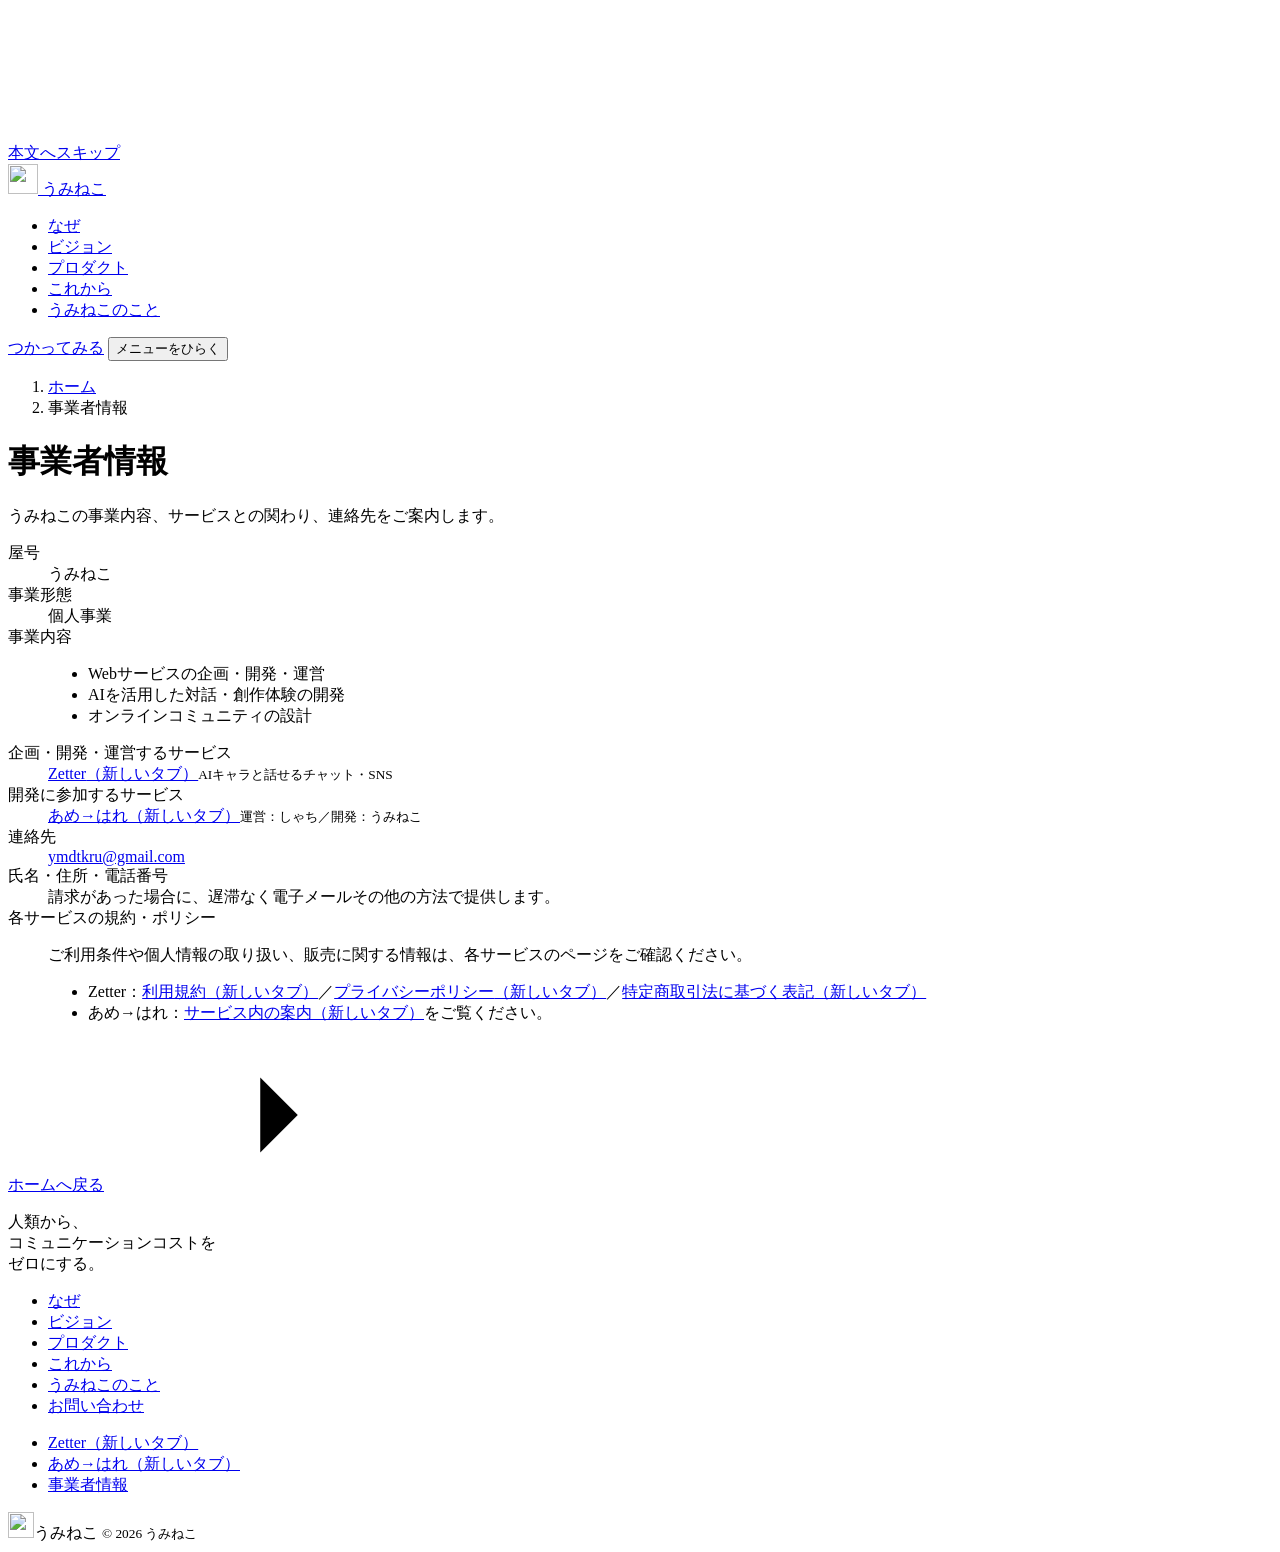
==== public/operator/index.html @ ea436379 "design: restyle the site in monochrome with Pretendard JP, rebuild product screens The first version" ====
<!doctype html>
<html lang="ja">
<head>
  <meta charset="utf-8">
  <meta name="viewport" content="width=device-width, initial-scale=1, viewport-fit=cover">
  <title>事業者情報｜うみねこ</title>
  <meta name="description" content="うみねこの事業者情報です。屋号、事業形態、事業内容、関わっているサービス、連絡先をご案内します。">
  <link rel="canonical" href="https://umineko.dev/operator/">
  <meta name="theme-color" content="#ffffff">
  <meta property="og:type" content="website">
  <meta property="og:locale" content="ja_JP">
  <meta property="og:site_name" content="うみねこ">
  <meta property="og:title" content="事業者情報｜うみねこ">
  <meta property="og:description" content="うみねこの事業者情報です。">
  <meta property="og:url" content="https://umineko.dev/operator/">
  <meta property="og:image" content="https://umineko.dev/assets/og.png">
  <meta name="twitter:card" content="summary_large_image">
  <link rel="icon" href="/assets/logo-circle-64.png" type="image/png">
  <link rel="apple-touch-icon" href="/assets/logo-circle-192.png" sizes="192x192">
  <link rel="preload" href="/assets/fonts/PretendardJP-subset.woff2" as="font" type="font/woff2" crossorigin>
  <link rel="stylesheet" href="/assets/main.css?v=20261020c">
  <script>document.documentElement.classList.add('js')</script>
  <script src="/assets/main.js?v=20261020c" defer></script>
</head>
<body>
  <a class="skip" href="#main">本文へスキップ</a>
  <svg class="sprite" aria-hidden="true" focusable="false"><symbol id="i-arrow-right" viewBox="0 0 24 24"><path d="M5 12h14M13 6l6 6-6 6"/></symbol></svg>

  <header class="site-header" data-header>
    <div class="header-bar">
      <a class="brand" href="/" aria-label="うみねこ ホーム">
        <img src="/assets/logo-128.png" width="30" height="30" alt="">
        <span class="brand-name">うみねこ</span>
      </a>
      <nav class="header-nav" aria-label="メイン">
        <ul>
          <li><a href="/#why">なぜ</a></li>
          <li><a href="/#vision">ビジョン</a></li>
          <li><a href="/#products">プロダクト</a></li>
          <li><a href="/#next">これから</a></li>
          <li><a href="/#about">うみねこのこと</a></li>
        </ul>
      </nav>
      <a class="header-cta" href="/#try">つかってみる</a>
      <button class="menu-btn" type="button" aria-haspopup="dialog" aria-controls="menu" aria-expanded="false" data-menu-open>
        <span class="menu-icon" aria-hidden="true"></span><span class="vh">メニューをひらく</span>
      </button>
    </div>
    <div class="header-progress" aria-hidden="true"><span data-progress></span></div>
  </header>

  <dialog class="menu" id="menu" aria-label="メニュー">
    <div class="menu-inner">
      <div class="menu-top">
        <span class="brand"><img src="/assets/logo-128.png" width="30" height="30" alt=""><span class="brand-name">うみねこ</span></span>
        <button class="menu-close" type="button" data-menu-close><span aria-hidden="true"></span>とじる</button>
      </div>
      <nav aria-label="メニュー">
        <ol class="menu-list">
          <li><a href="/#why"><span>01</span>なぜ</a></li>
          <li><a href="/#vision"><span>02</span>ビジョン</a></li>
          <li><a href="/#products"><span>03</span>プロダクト</a></li>
          <li><a href="/#next"><span>04</span>これから</a></li>
          <li><a href="/#about"><span>05</span>うみねこのこと</a></li>
          <li><a href="/#try"><span>06</span>つかってみる</a></li>
        </ol>
      </nav>
      <p class="menu-foot"><a href="/operator/" aria-current="page">事業者情報</a><a href="/#contact">お問い合わせ</a></p>
    </div>
  </dialog>

  <main id="main">
    <div class="page-hero">
      <div class="wrap">
        <nav aria-label="パンくず"><ol class="crumbs"><li><a href="/">ホーム</a></li><li aria-current="page">事業者情報</li></ol></nav>
        <h1>事業者情報</h1>
        <p>うみねこの事業内容、サービスとの関わり、連絡先をご案内します。</p>
      </div>
    </div>

    <div class="page-body">
      <div class="wrap">
        <dl class="info">
          <div><dt>屋号</dt><dd>うみねこ</dd></div>
          <div><dt>事業形態</dt><dd>個人事業</dd></div>
          <div>
            <dt>事業内容</dt>
            <dd>
              <ul>
                <li>Webサービスの企画・開発・運営</li>
                <li>AIを活用した対話・創作体験の開発</li>
                <li>オンラインコミュニティの設計</li>
              </ul>
            </dd>
          </div>
          <div>
            <dt>企画・開発・運営するサービス</dt>
            <dd><a href="https://z-etter.com/" target="_blank" rel="noopener noreferrer">Zetter<span class="vh">（新しいタブ）</span></a><small>AIキャラと話せるチャット・SNS</small></dd>
          </div>
          <div>
            <dt>開発に参加するサービス</dt>
            <dd><a href="https://am-hr.com/" target="_blank" rel="noopener noreferrer">あめ→はれ<span class="vh">（新しいタブ）</span></a><small>運営：しゃち／開発：うみねこ</small></dd>
          </div>
          <div><dt>連絡先</dt><dd><a href="mailto:ymdtkru@gmail.com">ymdtkru@gmail.com</a></dd></div>
          <div><dt>氏名・住所・電話番号</dt><dd>請求があった場合に、遅滞なく電子メールその他の方法で提供します。</dd></div>
          <div>
            <dt>各サービスの規約・ポリシー</dt>
            <dd>
              <p>ご利用条件や個人情報の取り扱い、販売に関する情報は、各サービスのページをご確認ください。</p>
              <ul>
                <li>Zetter：<a href="https://z-etter.com/terms" target="_blank" rel="noopener noreferrer">利用規約<span class="vh">（新しいタブ）</span></a>／<a href="https://z-etter.com/privacy" target="_blank" rel="noopener noreferrer">プライバシーポリシー<span class="vh">（新しいタブ）</span></a>／<a href="https://z-etter.com/tokushoho" target="_blank" rel="noopener noreferrer">特定商取引法に基づく表記<span class="vh">（新しいタブ）</span></a></li>
                <li>あめ→はれ：<a href="https://am-hr.com/" target="_blank" rel="noopener noreferrer">サービス内の案内<span class="vh">（新しいタブ）</span></a>をご覧ください。</li>
              </ul>
            </dd>
          </div>
        </dl>
        <a class="text-link back-home" href="/">ホームへ戻る<svg class="ico" aria-hidden="true"><use href="#i-arrow-right"/></svg></a>
      </div>
    </div>
  </main>

  <footer class="site-footer">
    <div class="wrap footer-inner">
      <p class="footer-vision">人類から、<br><span class="ph">コミュニケーション</span><span class="ph">コストを</span><br>ゼロにする。</p>
      <nav class="footer-nav" aria-label="フッター">
        <ul>
          <li><a href="/#why">なぜ</a></li>
          <li><a href="/#vision">ビジョン</a></li>
          <li><a href="/#products">プロダクト</a></li>
          <li><a href="/#next">これから</a></li>
          <li><a href="/#about">うみねこのこと</a></li>
          <li><a href="/#contact">お問い合わせ</a></li>
        </ul>
        <ul>
          <li><a href="https://z-etter.com/" target="_blank" rel="noopener noreferrer">Zetter<span class="vh">（新しいタブ）</span></a></li>
          <li><a href="https://am-hr.com/" target="_blank" rel="noopener noreferrer">あめ→はれ<span class="vh">（新しいタブ）</span></a></li>
          <li><a href="/operator/" aria-current="page">事業者情報</a></li>
        </ul>
      </nav>
      <div class="footer-bottom">
        <span class="brand"><img src="/assets/logo-128.png" width="26" height="26" alt=""><span class="brand-name">うみねこ</span></span>
        <small>© 2026 うみねこ</small>
      </div>
    </div>
  </footer>
</body>
</html>
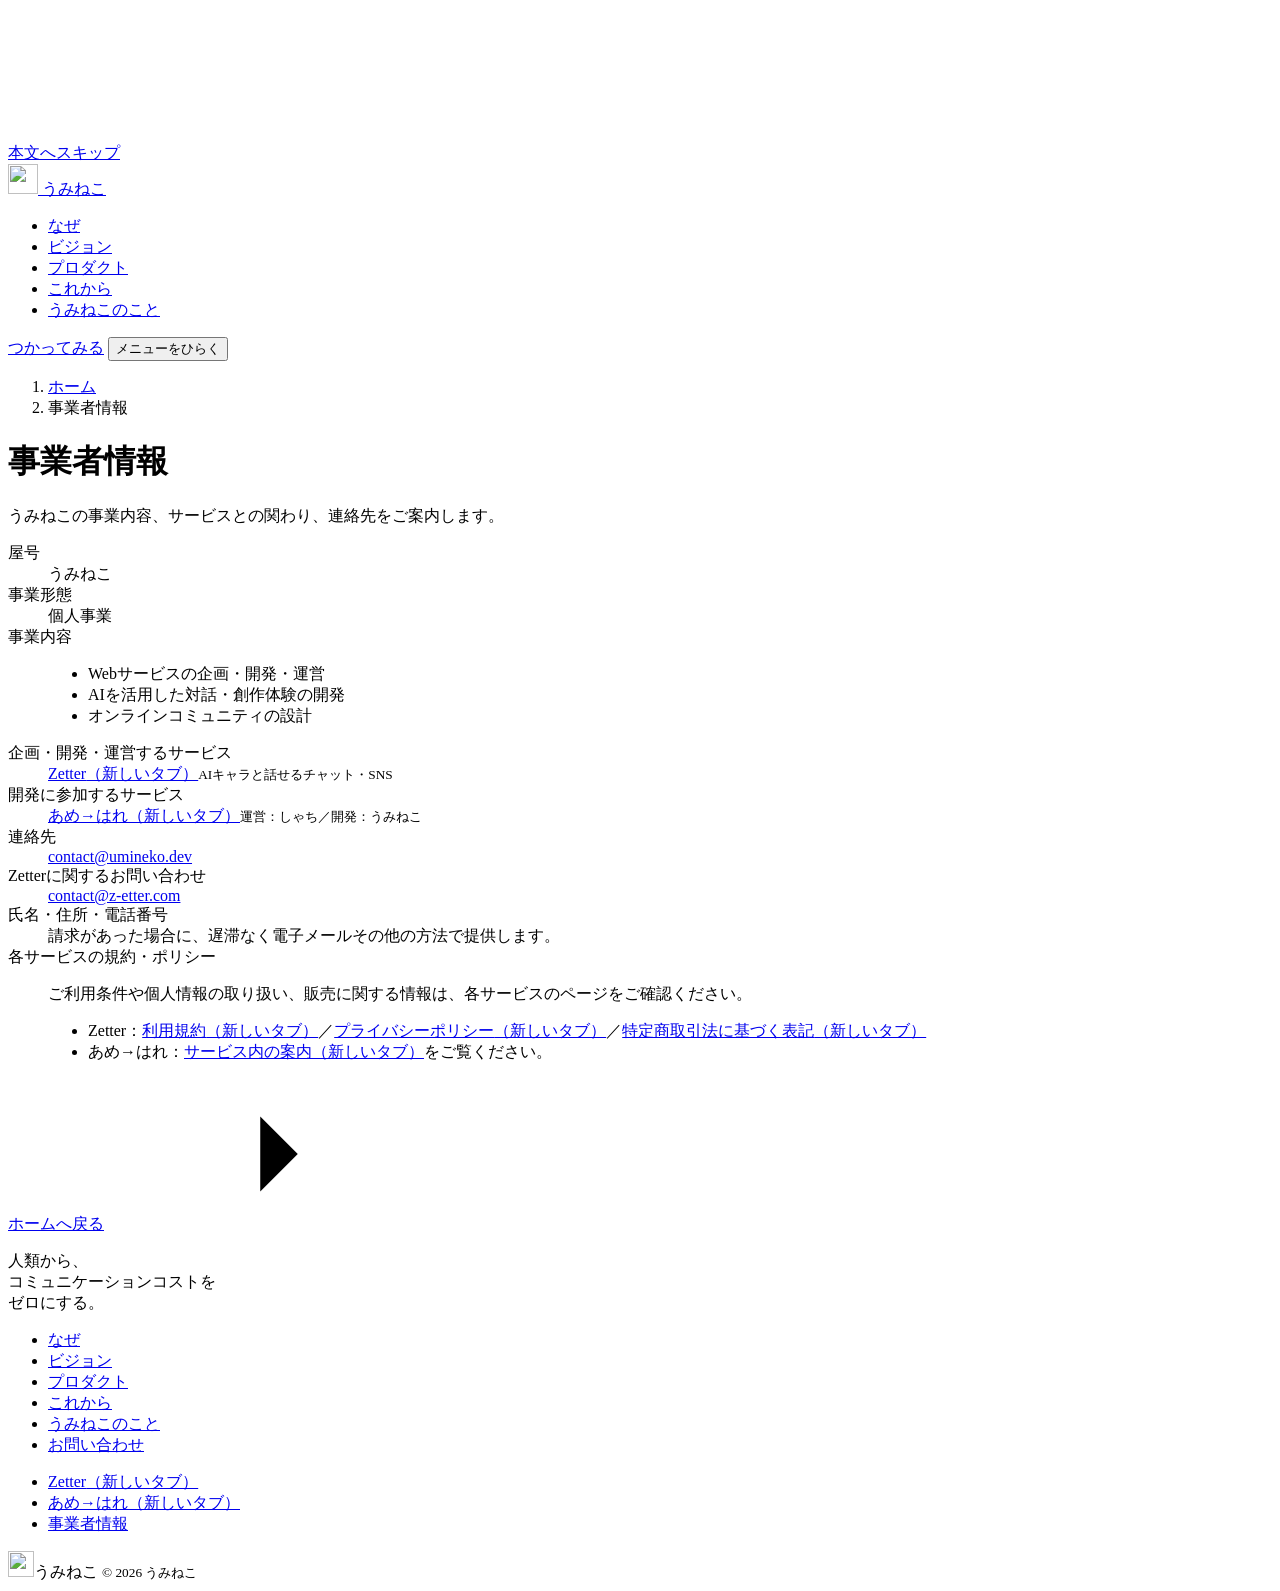
==== commit a96c5bf0: "design: give the site its own identity — the "0" and the gull, in umineko blue Second-round feedback" ====
--- a/public/operator/index.html
+++ b/public/operator/index.html
@@ -6,7 +6,7 @@
   <title>事業者情報｜うみねこ</title>
   <meta name="description" content="うみねこの事業者情報です。屋号、事業形態、事業内容、関わっているサービス、連絡先をご案内します。">
   <link rel="canonical" href="https://umineko.dev/operator/">
-  <meta name="theme-color" content="#ffffff">
+  <meta name="theme-color" content="#0b2bb0">
   <meta property="og:type" content="website">
   <meta property="og:locale" content="ja_JP">
   <meta property="og:site_name" content="うみねこ">
@@ -18,15 +18,15 @@
   <link rel="icon" href="/assets/logo-circle-64.png" type="image/png">
   <link rel="apple-touch-icon" href="/assets/logo-circle-192.png" sizes="192x192">
   <link rel="preload" href="/assets/fonts/PretendardJP-subset.woff2" as="font" type="font/woff2" crossorigin>
-  <link rel="stylesheet" href="/assets/main.css?v=20261020c">
+  <link rel="stylesheet" href="/assets/main.css?v=20261020d">
   <script>document.documentElement.classList.add('js')</script>
-  <script src="/assets/main.js?v=20261020c" defer></script>
+  <script src="/assets/main.js?v=20261020d" defer></script>
 </head>
 <body>
   <a class="skip" href="#main">本文へスキップ</a>
   <svg class="sprite" aria-hidden="true" focusable="false"><symbol id="i-arrow-right" viewBox="0 0 24 24"><path d="M5 12h14M13 6l6 6-6 6"/></symbol></svg>
 
-  <header class="site-header" data-header>
+  <header class="site-header" data-header data-tone="blue">
     <div class="header-bar">
       <a class="brand" href="/" aria-label="うみねこ ホーム">
         <img src="/assets/logo-128.png" width="30" height="30" alt="">
@@ -70,7 +70,7 @@
   </dialog>
 
   <main id="main">
-    <div class="page-hero">
+    <div class="page-hero tone-blue" data-tone="blue">
       <div class="wrap">
         <nav aria-label="パンくず"><ol class="crumbs"><li><a href="/">ホーム</a></li><li aria-current="page">事業者情報</li></ol></nav>
         <h1>事業者情報</h1>
@@ -78,7 +78,7 @@
       </div>
     </div>
 
-    <div class="page-body">
+    <div class="page-body tone-paper" data-tone="paper">
       <div class="wrap">
         <dl class="info">
           <div><dt>屋号</dt><dd>うみねこ</dd></div>
@@ -101,7 +101,8 @@
             <dt>開発に参加するサービス</dt>
             <dd><a href="https://am-hr.com/" target="_blank" rel="noopener noreferrer">あめ→はれ<span class="vh">（新しいタブ）</span></a><small>運営：しゃち／開発：うみねこ</small></dd>
           </div>
-          <div><dt>連絡先</dt><dd><a href="mailto:ymdtkru@gmail.com">ymdtkru@gmail.com</a></dd></div>
+          <div><dt>連絡先</dt><dd><a href="mailto:contact@umineko.dev">contact@umineko.dev</a></dd></div>
+          <div><dt>Zetterに関するお問い合わせ</dt><dd><a href="mailto:contact@z-etter.com">contact@z-etter.com</a></dd></div>
           <div><dt>氏名・住所・電話番号</dt><dd>請求があった場合に、遅滞なく電子メールその他の方法で提供します。</dd></div>
           <div>
             <dt>各サービスの規約・ポリシー</dt>
@@ -119,7 +120,7 @@
     </div>
   </main>
 
-  <footer class="site-footer">
+  <footer class="site-footer tone-night" data-tone="night">
     <div class="wrap footer-inner">
       <p class="footer-vision">人類から、<br><span class="ph">コミュニケーション</span><span class="ph">コストを</span><br>ゼロにする。</p>
       <nav class="footer-nav" aria-label="フッター">
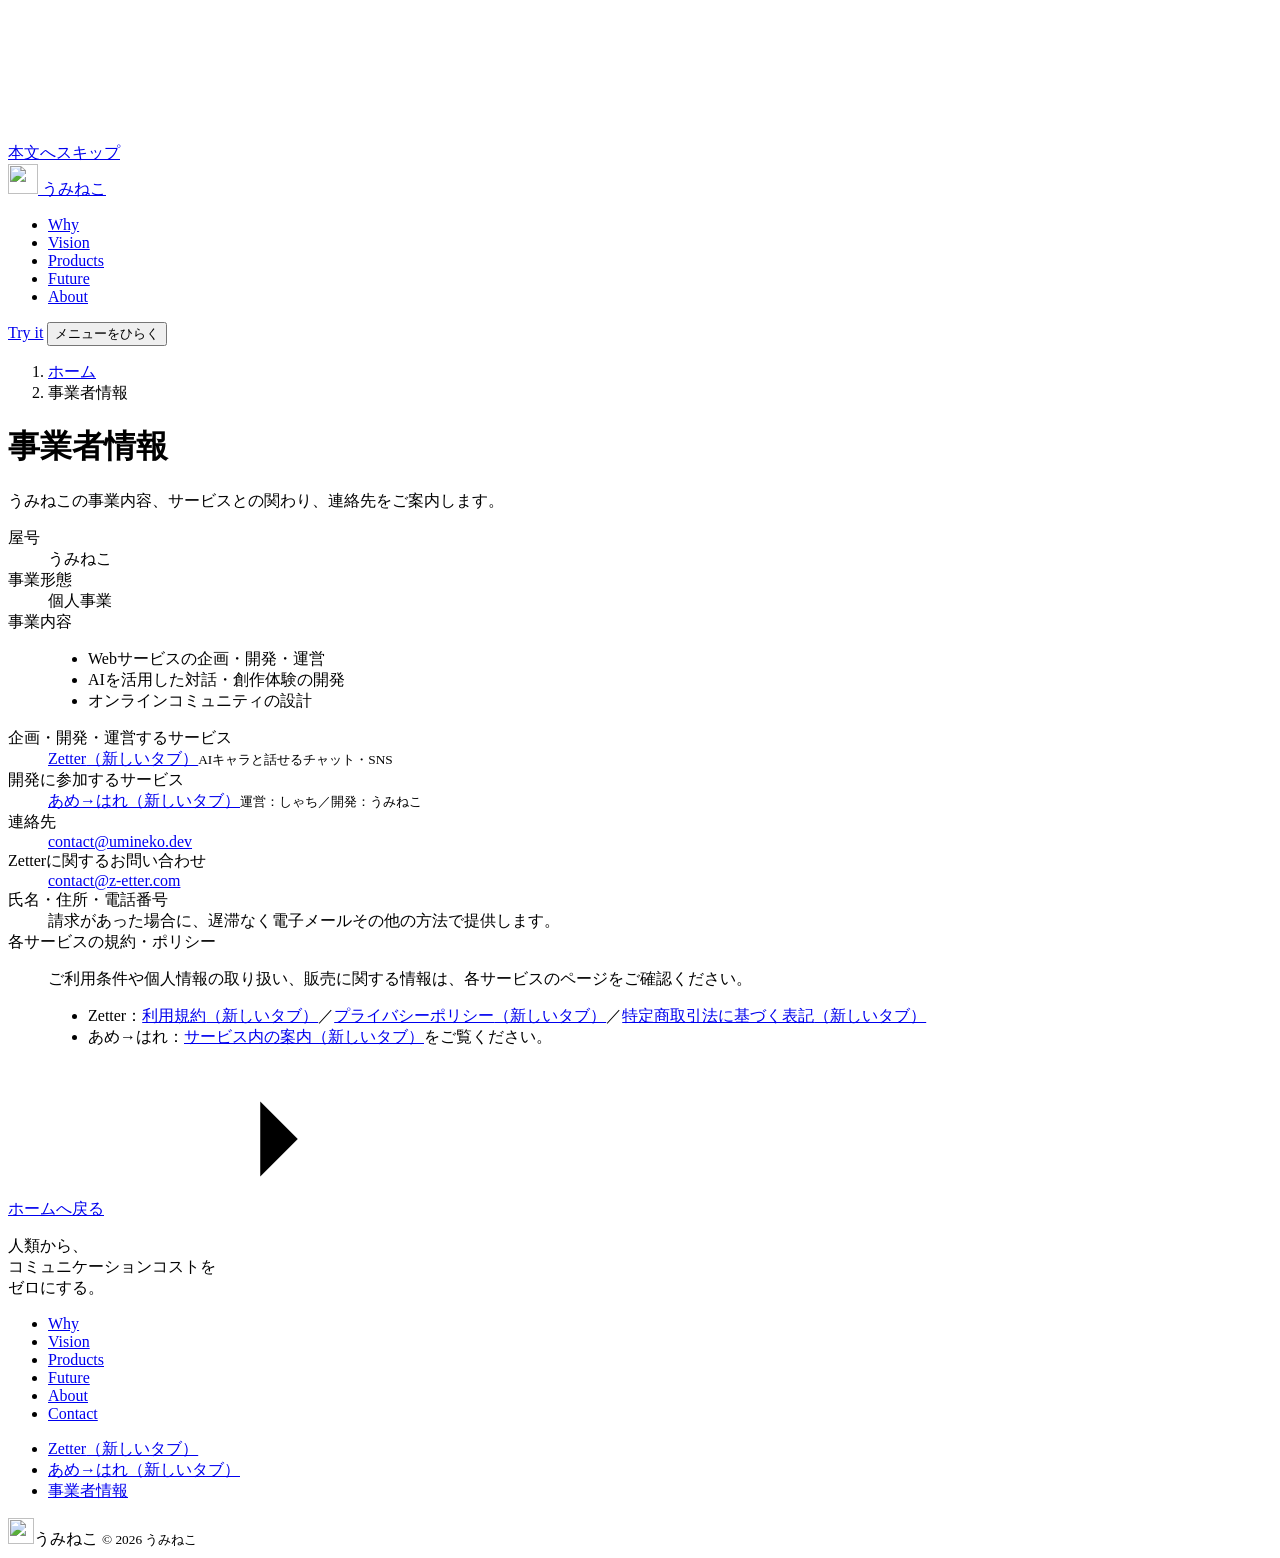
==== commit 336cd835: "design: stack the products, English section names, rethink story steps 3–4 - Products: list Zetter (" ====
--- a/public/operator/index.html
+++ b/public/operator/index.html
@@ -34,14 +34,14 @@
       </a>
       <nav class="header-nav" aria-label="メイン">
         <ul>
-          <li><a href="/#why">なぜ</a></li>
-          <li><a href="/#vision">ビジョン</a></li>
-          <li><a href="/#products">プロダクト</a></li>
-          <li><a href="/#next">これから</a></li>
-          <li><a href="/#about">うみねこのこと</a></li>
+          <li><a href="/#why">Why</a></li>
+          <li><a href="/#vision">Vision</a></li>
+          <li><a href="/#products">Products</a></li>
+          <li><a href="/#next">Future</a></li>
+          <li><a href="/#about">About</a></li>
         </ul>
       </nav>
-      <a class="header-cta" href="/#try">つかってみる</a>
+      <a class="header-cta" href="/#try">Try it</a>
       <button class="menu-btn" type="button" aria-haspopup="dialog" aria-controls="menu" aria-expanded="false" data-menu-open>
         <span class="menu-icon" aria-hidden="true"></span><span class="vh">メニューをひらく</span>
       </button>
@@ -53,19 +53,19 @@
     <div class="menu-inner">
       <div class="menu-top">
         <span class="brand"><img src="/assets/logo-128.png" width="30" height="30" alt=""><span class="brand-name">うみねこ</span></span>
-        <button class="menu-close" type="button" data-menu-close><span aria-hidden="true"></span>とじる</button>
+        <button class="menu-close" type="button" data-menu-close aria-label="メニューをとじる"><span aria-hidden="true"></span>Close</button>
       </div>
       <nav aria-label="メニュー">
         <ol class="menu-list">
-          <li><a href="/#why"><span>01</span>なぜ</a></li>
-          <li><a href="/#vision"><span>02</span>ビジョン</a></li>
-          <li><a href="/#products"><span>03</span>プロダクト</a></li>
-          <li><a href="/#next"><span>04</span>これから</a></li>
-          <li><a href="/#about"><span>05</span>うみねこのこと</a></li>
-          <li><a href="/#try"><span>06</span>つかってみる</a></li>
+          <li><a href="/#why"><span class="menu-num">01</span><span class="menu-en">Why</span><span class="menu-ja">なぜ</span></a></li>
+          <li><a href="/#vision"><span class="menu-num">02</span><span class="menu-en">Vision</span><span class="menu-ja">ビジョン</span></a></li>
+          <li><a href="/#products"><span class="menu-num">03</span><span class="menu-en">Products</span><span class="menu-ja">プロダクト</span></a></li>
+          <li><a href="/#next"><span class="menu-num">04</span><span class="menu-en">Future</span><span class="menu-ja">これから</span></a></li>
+          <li><a href="/#about"><span class="menu-num">05</span><span class="menu-en">About</span><span class="menu-ja">うみねこのこと</span></a></li>
+          <li><a href="/#try"><span class="menu-num">06</span><span class="menu-en">Try it</span><span class="menu-ja">つかってみる</span></a></li>
         </ol>
       </nav>
-      <p class="menu-foot"><a href="/operator/" aria-current="page">事業者情報</a><a href="/#contact">お問い合わせ</a></p>
+      <p class="menu-foot"><a href="/operator/" aria-current="page">事業者情報</a><a href="/#contact">Contact</a></p>
     </div>
   </dialog>
 
@@ -125,12 +125,12 @@
       <p class="footer-vision">人類から、<br><span class="ph">コミュニケーション</span><span class="ph">コストを</span><br>ゼロにする。</p>
       <nav class="footer-nav" aria-label="フッター">
         <ul>
-          <li><a href="/#why">なぜ</a></li>
-          <li><a href="/#vision">ビジョン</a></li>
-          <li><a href="/#products">プロダクト</a></li>
-          <li><a href="/#next">これから</a></li>
-          <li><a href="/#about">うみねこのこと</a></li>
-          <li><a href="/#contact">お問い合わせ</a></li>
+          <li><a href="/#why">Why</a></li>
+          <li><a href="/#vision">Vision</a></li>
+          <li><a href="/#products">Products</a></li>
+          <li><a href="/#next">Future</a></li>
+          <li><a href="/#about">About</a></li>
+          <li><a href="/#contact">Contact</a></li>
         </ul>
         <ul>
           <li><a href="https://z-etter.com/" target="_blank" rel="noopener noreferrer">Zetter<span class="vh">（新しいタブ）</span></a></li>
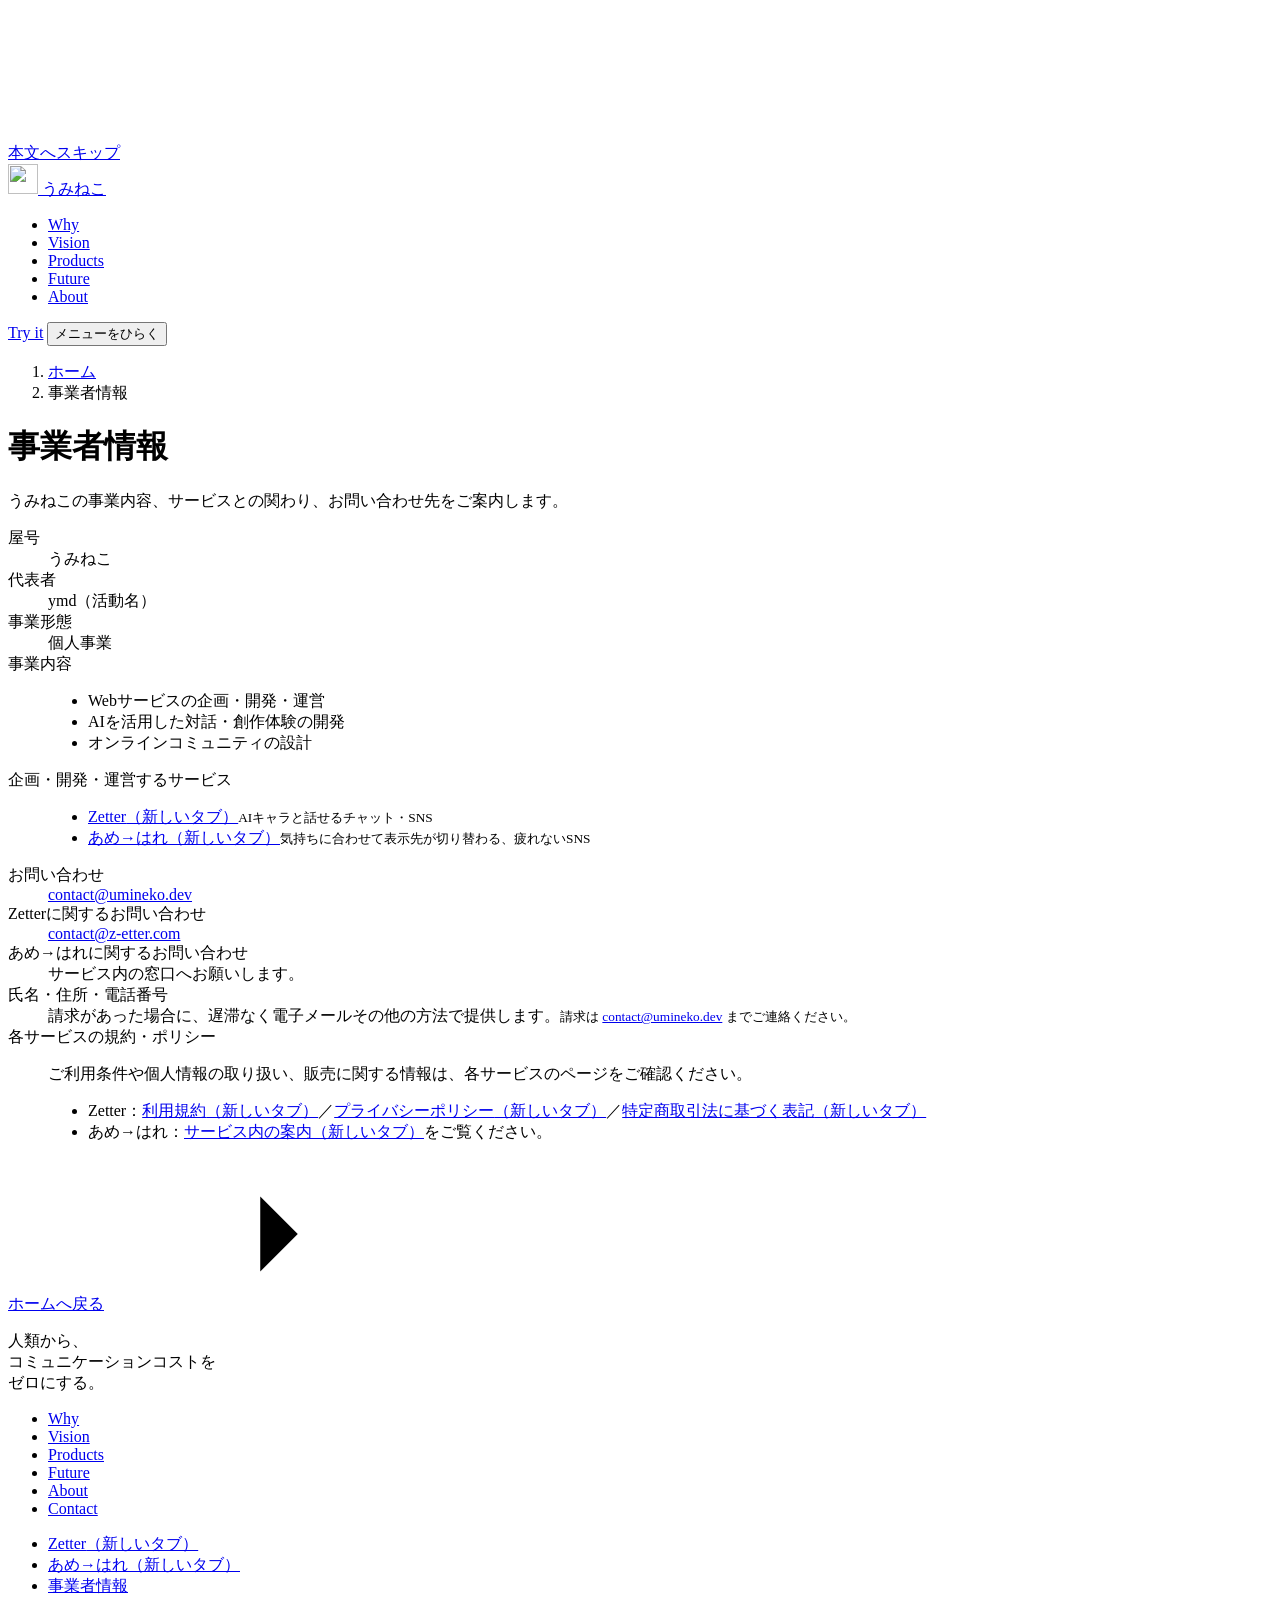
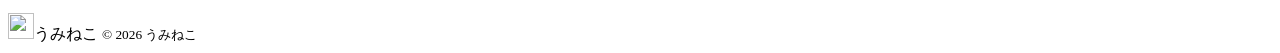
==== commit 670285d2: "content: both services are うみねこ's; add the representative to business info - Zetter and あめ→はれ are bo" ====
--- a/public/operator/index.html
+++ b/public/operator/index.html
@@ -4,7 +4,7 @@
   <meta charset="utf-8">
   <meta name="viewport" content="width=device-width, initial-scale=1, viewport-fit=cover">
   <title>事業者情報｜うみねこ</title>
-  <meta name="description" content="うみねこの事業者情報です。屋号、事業形態、事業内容、関わっているサービス、連絡先をご案内します。">
+  <meta name="description" content="うみねこの事業者情報です。屋号、代表者、事業形態、事業内容、関わっているサービス、お問い合わせ先をご案内します。">
   <link rel="canonical" href="https://umineko.dev/operator/">
   <meta name="theme-color" content="#0b2bb0">
   <meta property="og:type" content="website">
@@ -18,9 +18,9 @@
   <link rel="icon" href="/assets/logo-circle-64.png" type="image/png">
   <link rel="apple-touch-icon" href="/assets/logo-circle-192.png" sizes="192x192">
   <link rel="preload" href="/assets/fonts/PretendardJP-subset.woff2" as="font" type="font/woff2" crossorigin>
-  <link rel="stylesheet" href="/assets/main.css?v=20261020d">
+  <link rel="stylesheet" href="/assets/main.css?v=20261020e">
   <script>document.documentElement.classList.add('js')</script>
-  <script src="/assets/main.js?v=20261020d" defer></script>
+  <script src="/assets/main.js?v=20261020e" defer></script>
 </head>
 <body>
   <a class="skip" href="#main">本文へスキップ</a>
@@ -74,7 +74,7 @@
       <div class="wrap">
         <nav aria-label="パンくず"><ol class="crumbs"><li><a href="/">ホーム</a></li><li aria-current="page">事業者情報</li></ol></nav>
         <h1>事業者情報</h1>
-        <p>うみねこの事業内容、サービスとの関わり、連絡先をご案内します。</p>
+        <p>うみねこの事業内容、サービスとの関わり、お問い合わせ先をご案内します。</p>
       </div>
     </div>
 
@@ -82,6 +82,7 @@
       <div class="wrap">
         <dl class="info">
           <div><dt>屋号</dt><dd>うみねこ</dd></div>
+          <div><dt>代表者</dt><dd>ymd（活動名）</dd></div>
           <div><dt>事業形態</dt><dd>個人事業</dd></div>
           <div>
             <dt>事業内容</dt>
@@ -95,15 +96,17 @@
           </div>
           <div>
             <dt>企画・開発・運営するサービス</dt>
-            <dd><a href="https://z-etter.com/" target="_blank" rel="noopener noreferrer">Zetter<span class="vh">（新しいタブ）</span></a><small>AIキャラと話せるチャット・SNS</small></dd>
+            <dd>
+              <ul class="services">
+                <li><a href="https://z-etter.com/" target="_blank" rel="noopener noreferrer">Zetter<span class="vh">（新しいタブ）</span></a><small>AIキャラと話せるチャット・SNS</small></li>
+                <li><a href="https://am-hr.com/" target="_blank" rel="noopener noreferrer">あめ→はれ<span class="vh">（新しいタブ）</span></a><small>気持ちに合わせて表示先が切り替わる、疲れないSNS</small></li>
+              </ul>
+            </dd>
           </div>
-          <div>
-            <dt>開発に参加するサービス</dt>
-            <dd><a href="https://am-hr.com/" target="_blank" rel="noopener noreferrer">あめ→はれ<span class="vh">（新しいタブ）</span></a><small>運営：しゃち／開発：うみねこ</small></dd>
-          </div>
-          <div><dt>連絡先</dt><dd><a href="mailto:contact@umineko.dev">contact@umineko.dev</a></dd></div>
+          <div><dt>お問い合わせ</dt><dd><a href="mailto:contact@umineko.dev">contact@umineko.dev</a></dd></div>
           <div><dt>Zetterに関するお問い合わせ</dt><dd><a href="mailto:contact@z-etter.com">contact@z-etter.com</a></dd></div>
-          <div><dt>氏名・住所・電話番号</dt><dd>請求があった場合に、遅滞なく電子メールその他の方法で提供します。</dd></div>
+          <div><dt>あめ→はれに関するお問い合わせ</dt><dd>サービス内の窓口へお願いします。</dd></div>
+          <div><dt>氏名・住所・電話番号</dt><dd>請求があった場合に、遅滞なく電子メールその他の方法で提供します。<small>請求は <a href="mailto:contact@umineko.dev">contact@umineko.dev</a> までご連絡ください。</small></dd></div>
           <div>
             <dt>各サービスの規約・ポリシー</dt>
             <dd>
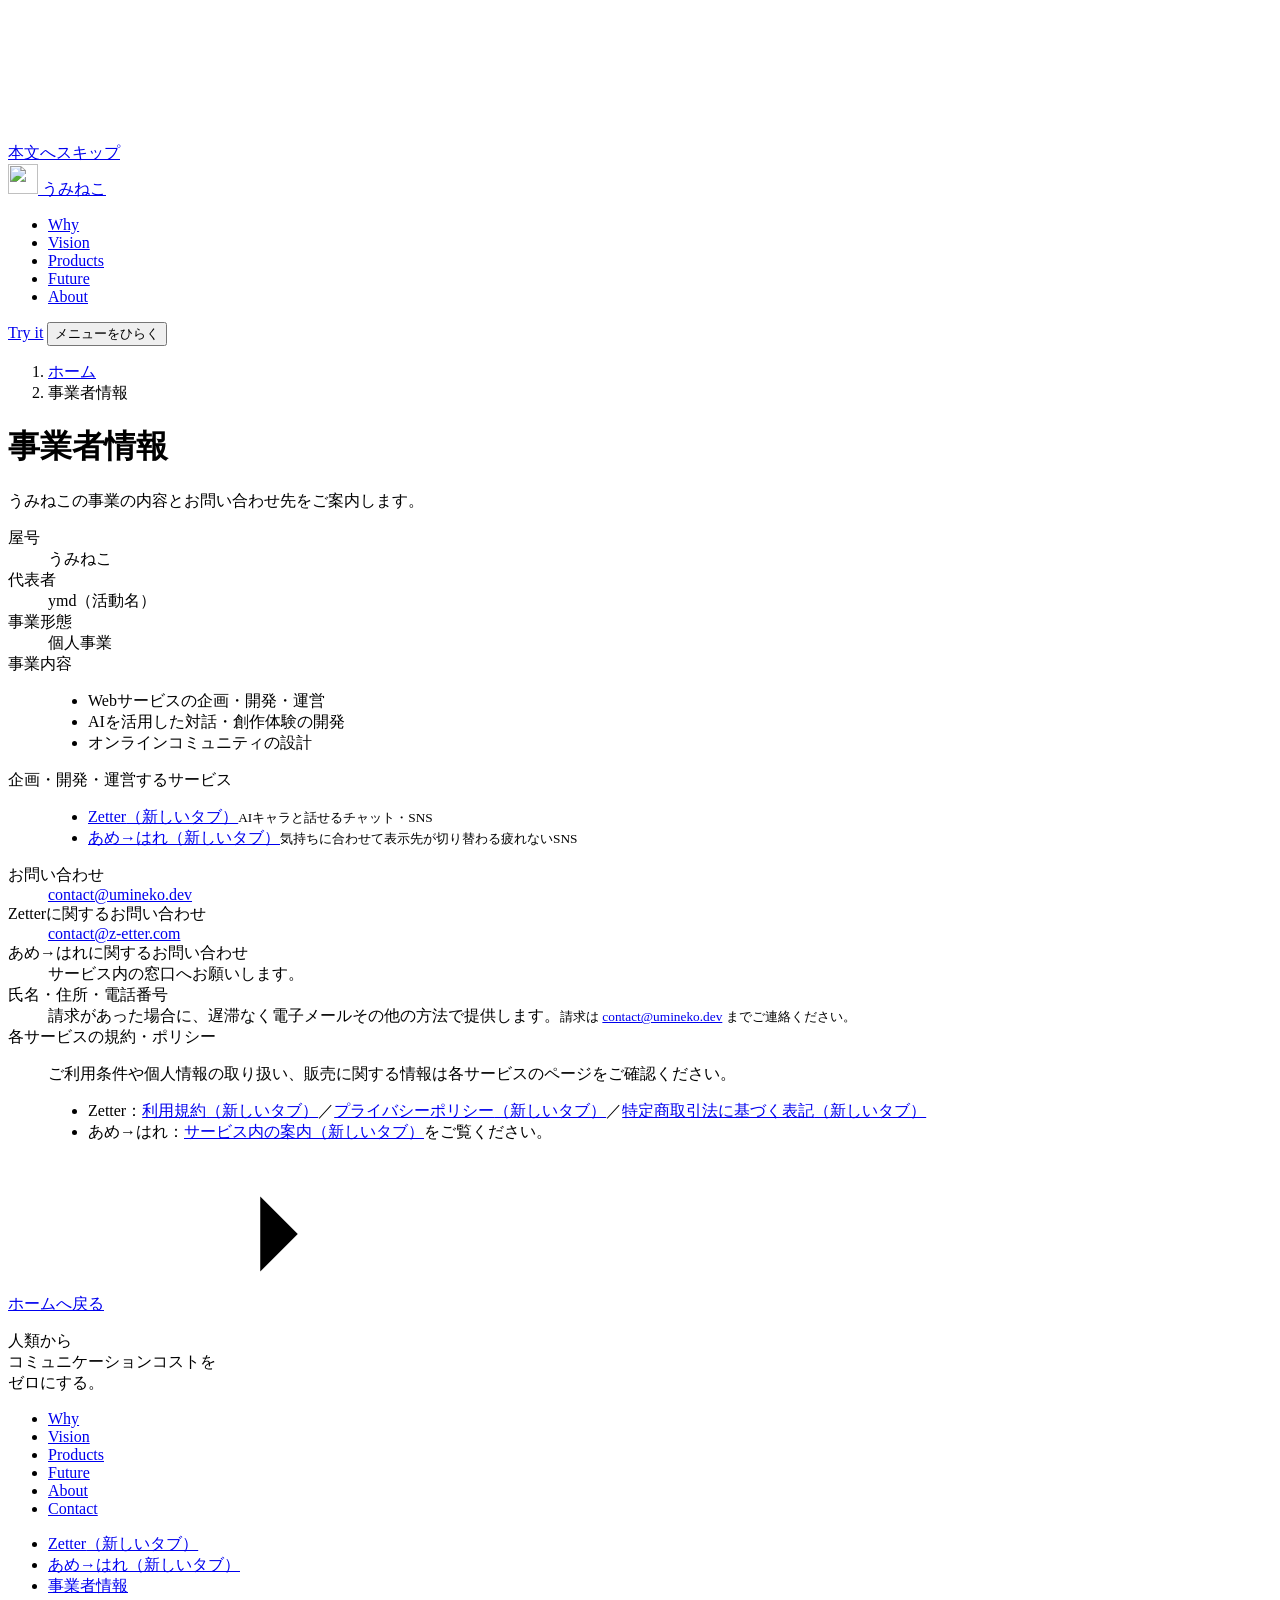
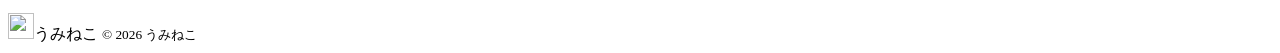
==== commit a3c08058: "copy: cut the 読点 down from 126 to 17 Headings and body text had a comma after almost every phrase. R" ====
--- a/public/operator/index.html
+++ b/public/operator/index.html
@@ -4,7 +4,7 @@
   <meta charset="utf-8">
   <meta name="viewport" content="width=device-width, initial-scale=1, viewport-fit=cover">
   <title>事業者情報｜うみねこ</title>
-  <meta name="description" content="うみねこの事業者情報です。屋号、代表者、事業形態、事業内容、関わっているサービス、お問い合わせ先をご案内します。">
+  <meta name="description" content="うみねこの事業者情報です。屋号・代表者・事業内容・サービス・お問い合わせ先をご案内します。">
   <link rel="canonical" href="https://umineko.dev/operator/">
   <meta name="theme-color" content="#0b2bb0">
   <meta property="og:type" content="website">
@@ -18,9 +18,9 @@
   <link rel="icon" href="/assets/logo-circle-64.png" type="image/png">
   <link rel="apple-touch-icon" href="/assets/logo-circle-192.png" sizes="192x192">
   <link rel="preload" href="/assets/fonts/PretendardJP-subset.woff2" as="font" type="font/woff2" crossorigin>
-  <link rel="stylesheet" href="/assets/main.css?v=20261020e">
+  <link rel="stylesheet" href="/assets/main.css?v=20261020f">
   <script>document.documentElement.classList.add('js')</script>
-  <script src="/assets/main.js?v=20261020e" defer></script>
+  <script src="/assets/main.js?v=20261020f" defer></script>
 </head>
 <body>
   <a class="skip" href="#main">本文へスキップ</a>
@@ -74,7 +74,7 @@
       <div class="wrap">
         <nav aria-label="パンくず"><ol class="crumbs"><li><a href="/">ホーム</a></li><li aria-current="page">事業者情報</li></ol></nav>
         <h1>事業者情報</h1>
-        <p>うみねこの事業内容、サービスとの関わり、お問い合わせ先をご案内します。</p>
+        <p>うみねこの事業の内容とお問い合わせ先をご案内します。</p>
       </div>
     </div>
 
@@ -99,7 +99,7 @@
             <dd>
               <ul class="services">
                 <li><a href="https://z-etter.com/" target="_blank" rel="noopener noreferrer">Zetter<span class="vh">（新しいタブ）</span></a><small>AIキャラと話せるチャット・SNS</small></li>
-                <li><a href="https://am-hr.com/" target="_blank" rel="noopener noreferrer">あめ→はれ<span class="vh">（新しいタブ）</span></a><small>気持ちに合わせて表示先が切り替わる、疲れないSNS</small></li>
+                <li><a href="https://am-hr.com/" target="_blank" rel="noopener noreferrer">あめ→はれ<span class="vh">（新しいタブ）</span></a><small>気持ちに合わせて表示先が切り替わる疲れないSNS</small></li>
               </ul>
             </dd>
           </div>
@@ -110,7 +110,7 @@
           <div>
             <dt>各サービスの規約・ポリシー</dt>
             <dd>
-              <p>ご利用条件や個人情報の取り扱い、販売に関する情報は、各サービスのページをご確認ください。</p>
+              <p>ご利用条件や個人情報の取り扱い、販売に関する情報は各サービスのページをご確認ください。</p>
               <ul>
                 <li>Zetter：<a href="https://z-etter.com/terms" target="_blank" rel="noopener noreferrer">利用規約<span class="vh">（新しいタブ）</span></a>／<a href="https://z-etter.com/privacy" target="_blank" rel="noopener noreferrer">プライバシーポリシー<span class="vh">（新しいタブ）</span></a>／<a href="https://z-etter.com/tokushoho" target="_blank" rel="noopener noreferrer">特定商取引法に基づく表記<span class="vh">（新しいタブ）</span></a></li>
                 <li>あめ→はれ：<a href="https://am-hr.com/" target="_blank" rel="noopener noreferrer">サービス内の案内<span class="vh">（新しいタブ）</span></a>をご覧ください。</li>
@@ -125,7 +125,7 @@
 
   <footer class="site-footer tone-night" data-tone="night">
     <div class="wrap footer-inner">
-      <p class="footer-vision">人類から、<br><span class="ph">コミュニケーション</span><span class="ph">コストを</span><br>ゼロにする。</p>
+      <p class="footer-vision">人類から<br><span class="ph">コミュニケーション</span><span class="ph">コストを</span><br>ゼロにする。</p>
       <nav class="footer-nav" aria-label="フッター">
         <ul>
           <li><a href="/#why">Why</a></li>
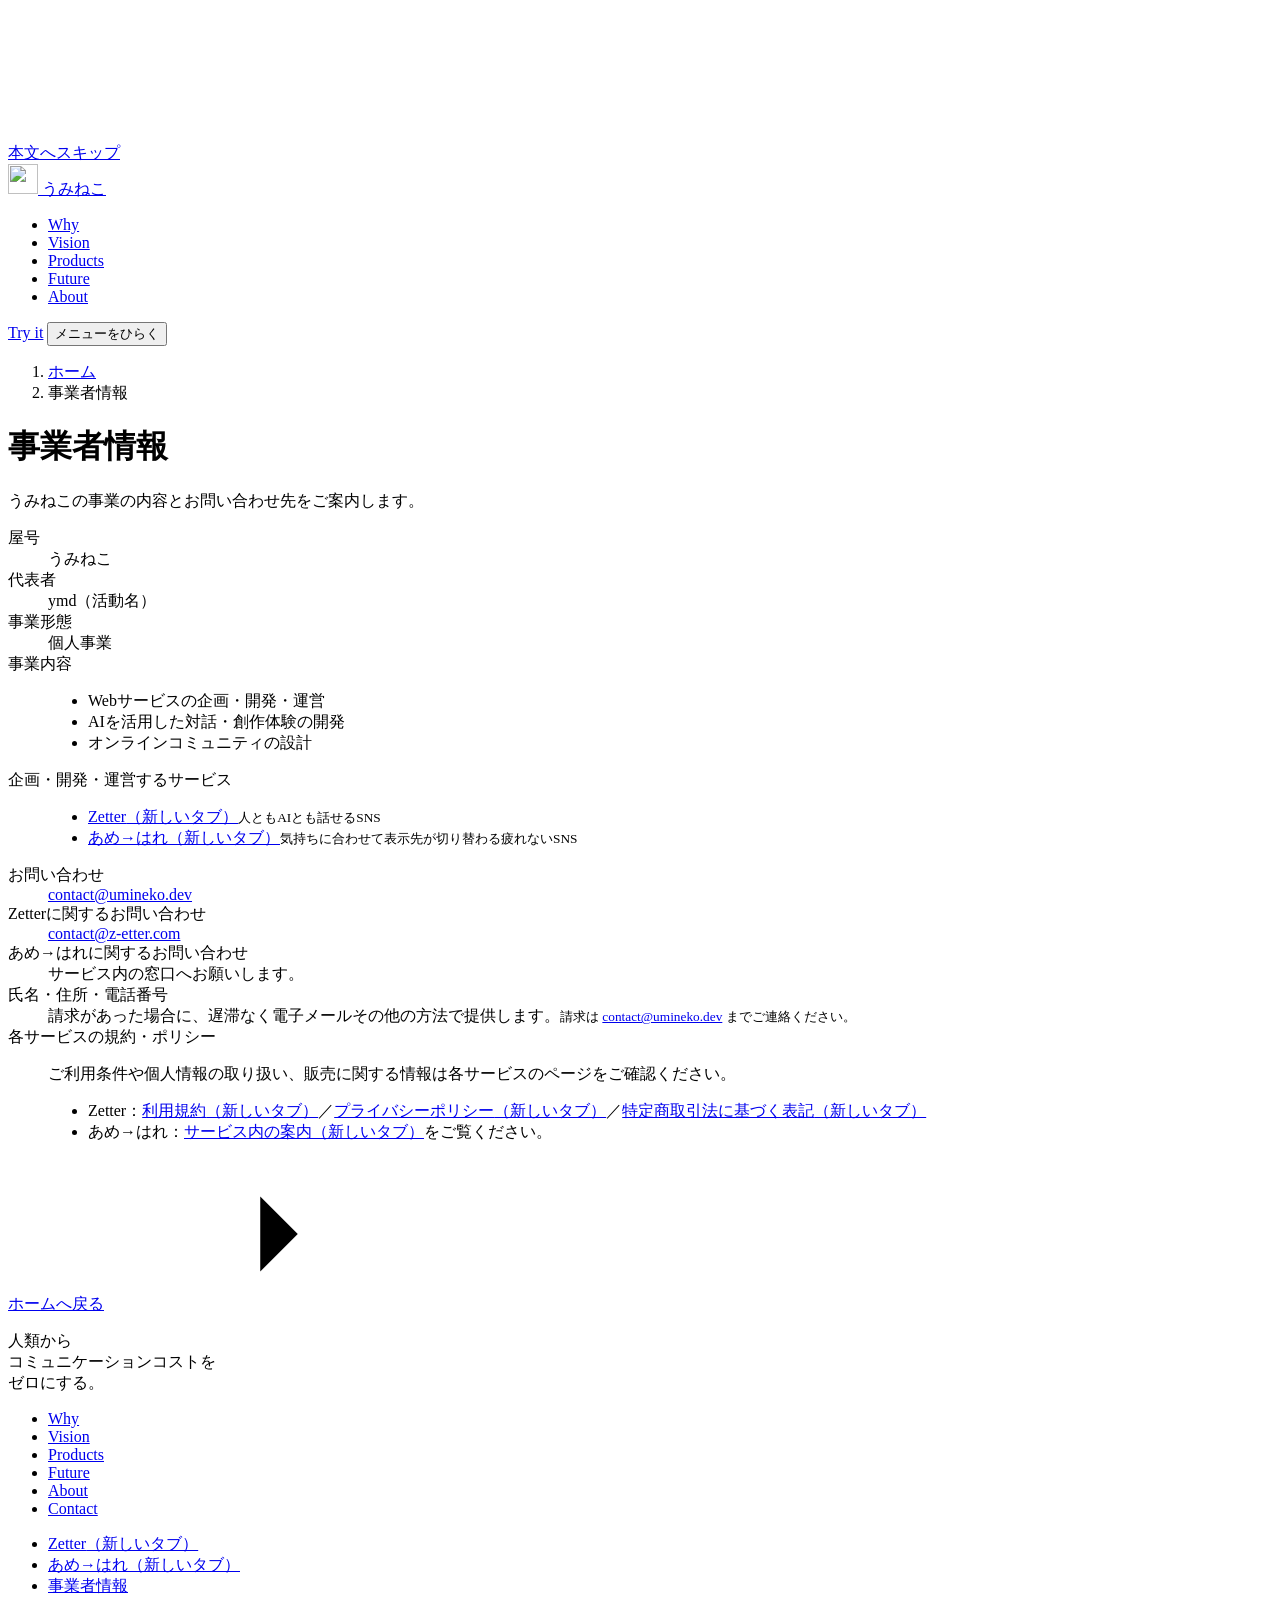
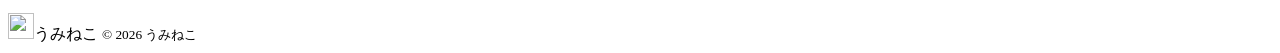
==== commit 480df3df: "copy: introduce Zetter as 「人ともAIとも話せるSNS」 The public timeline is no longer what Zetter leads with. D" ====
--- a/public/operator/index.html
+++ b/public/operator/index.html
@@ -18,9 +18,9 @@
   <link rel="icon" href="/assets/logo-circle-64.png" type="image/png">
   <link rel="apple-touch-icon" href="/assets/logo-circle-192.png" sizes="192x192">
   <link rel="preload" href="/assets/fonts/PretendardJP-subset.woff2" as="font" type="font/woff2" crossorigin>
-  <link rel="stylesheet" href="/assets/main.css?v=20261020f">
+  <link rel="stylesheet" href="/assets/main.css?v=20261020g">
   <script>document.documentElement.classList.add('js')</script>
-  <script src="/assets/main.js?v=20261020f" defer></script>
+  <script src="/assets/main.js?v=20261020g" defer></script>
 </head>
 <body>
   <a class="skip" href="#main">本文へスキップ</a>
@@ -98,7 +98,7 @@
             <dt>企画・開発・運営するサービス</dt>
             <dd>
               <ul class="services">
-                <li><a href="https://z-etter.com/" target="_blank" rel="noopener noreferrer">Zetter<span class="vh">（新しいタブ）</span></a><small>AIキャラと話せるチャット・SNS</small></li>
+                <li><a href="https://z-etter.com/" target="_blank" rel="noopener noreferrer">Zetter<span class="vh">（新しいタブ）</span></a><small>人ともAIとも話せるSNS</small></li>
                 <li><a href="https://am-hr.com/" target="_blank" rel="noopener noreferrer">あめ→はれ<span class="vh">（新しいタブ）</span></a><small>気持ちに合わせて表示先が切り替わる疲れないSNS</small></li>
               </ul>
             </dd>
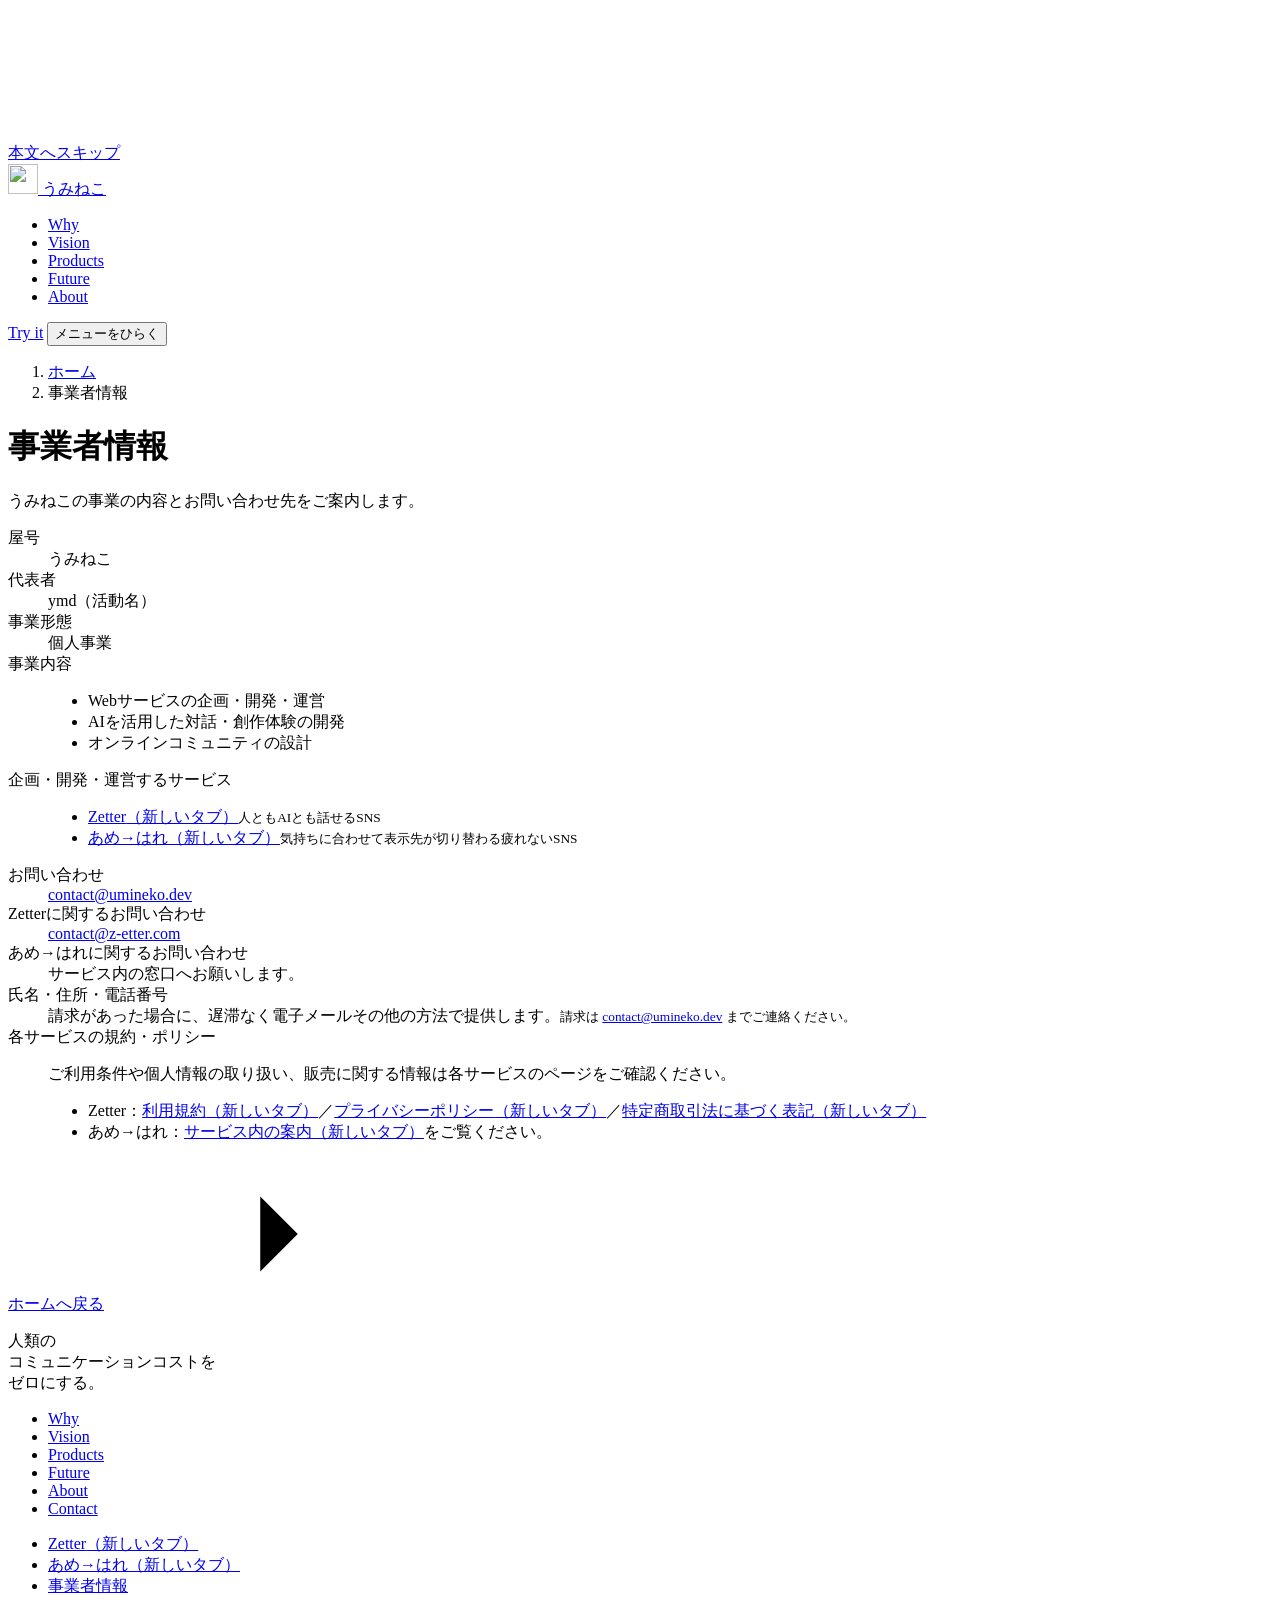
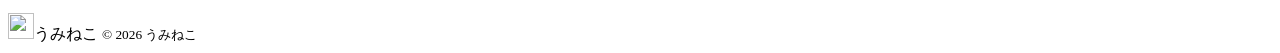
==== commit 2590f8e6: "copy: vision becomes 「人類のコミュニケーションコストをゼロにする。」 Change 「人類から」 to 「人類の」 in the hero, footer, page title" ====
--- a/public/operator/index.html
+++ b/public/operator/index.html
@@ -18,9 +18,9 @@
   <link rel="icon" href="/assets/logo-circle-64.png" type="image/png">
   <link rel="apple-touch-icon" href="/assets/logo-circle-192.png" sizes="192x192">
   <link rel="preload" href="/assets/fonts/PretendardJP-subset.woff2" as="font" type="font/woff2" crossorigin>
-  <link rel="stylesheet" href="/assets/main.css?v=20261020g">
+  <link rel="stylesheet" href="/assets/main.css?v=20261020h">
   <script>document.documentElement.classList.add('js')</script>
-  <script src="/assets/main.js?v=20261020g" defer></script>
+  <script src="/assets/main.js?v=20261020h" defer></script>
 </head>
 <body>
   <a class="skip" href="#main">本文へスキップ</a>
@@ -125,7 +125,7 @@
 
   <footer class="site-footer tone-night" data-tone="night">
     <div class="wrap footer-inner">
-      <p class="footer-vision">人類から<br><span class="ph">コミュニケーション</span><span class="ph">コストを</span><br>ゼロにする。</p>
+      <p class="footer-vision">人類の<br><span class="ph">コミュニケーション</span><span class="ph">コストを</span><br>ゼロにする。</p>
       <nav class="footer-nav" aria-label="フッター">
         <ul>
           <li><a href="/#why">Why</a></li>
